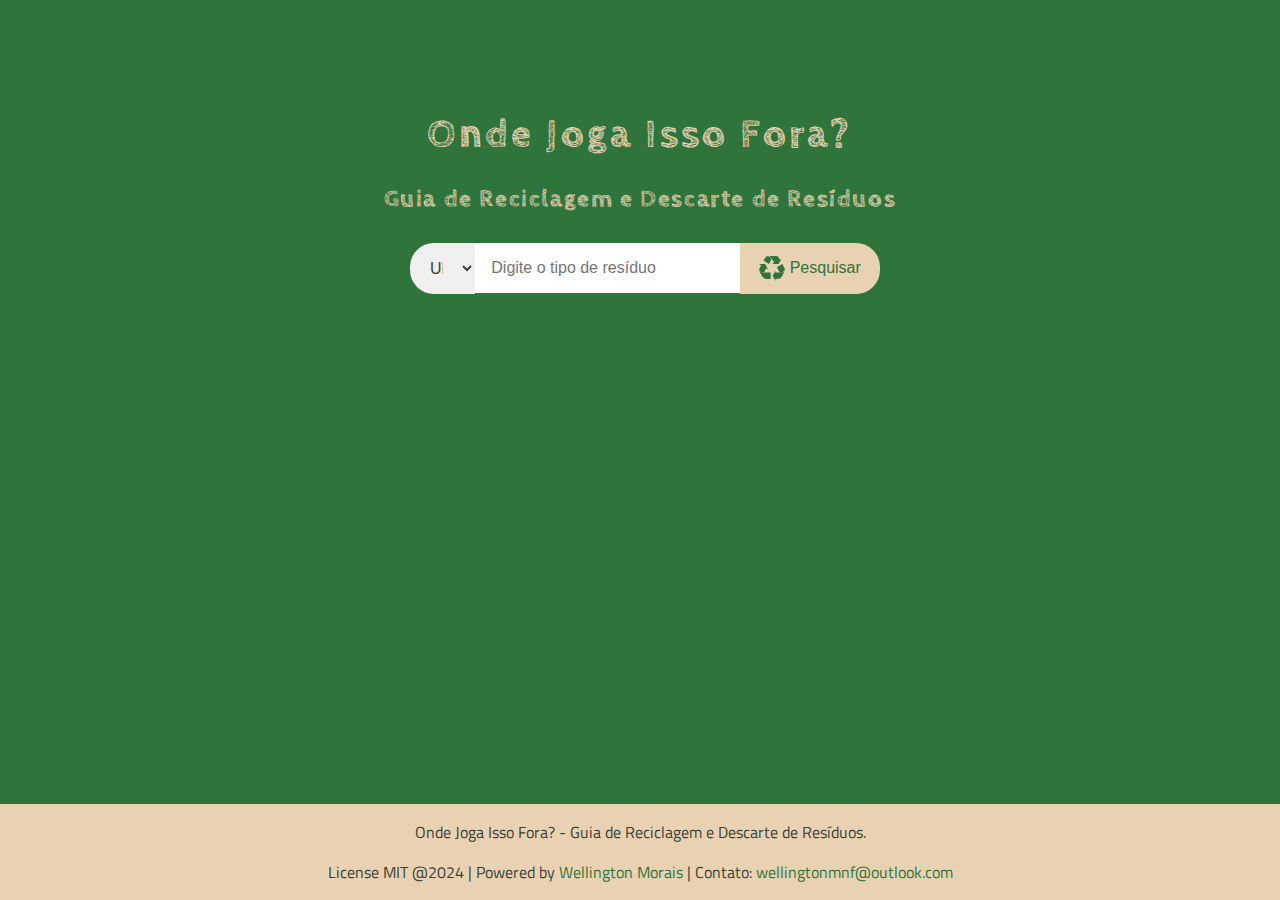
==== index.html @ 461c8f50 "Tamanho redefinido na barra de pesquisa" ====
<!DOCTYPE html>
<html lang="pt-br">
<head>
    <meta charset="UTF-8">
    <meta name="viewport" content="width=device-width, initial-scale=1.0">
    <link rel="stylesheet" href="style.css">
    <title>Onde Joga Isso Fora?</title>
</head>
<body>
    <header>
        <h1>Onde Joga Isso Fora?</h1>
        <h2 class="subtitulo">Guia de Reciclagem e Descarte de Resíduos</h2>
    </header>
    <main>
        <section>
            <div class="barra-dividida">
                <select class="lista-estados" id="lista-estados">
                    <option value="">UF</option>
                    <option value="BA">BA</option>
                    <option value="PR">PR</option>
                    <option value="SC">SC</option>
                </select>
                <input list="estados" text="text" placeholder="Digite o tipo de resíduo" id="campo-pesquisa">
                <button onclick="pesquisar()"><img src="imagens/Recycling_symbol_green.svg" alt="Ícone do botão" class="imagem-botao" id="botao">Pesquisar</button>
            </div>
        </section>
        <section class="resultados-pesquisa" id="resultados-pesquisa">
        </section>
    </main>
    <footer>
        <p>Onde Joga Isso Fora? - Guia de Reciclagem e Descarte de Resíduos.</p>
        <p>License MIT @2024 | Powered by <a href="https://github.com/wellingtonmnf" target="_blank">Wellington Morais</a> | Contato: <a href="mailto:wellingtonmnf@outlook.com" target="_blank" rel="noopener noreferrer">wellingtonmnf@outlook.com</a></p>
    </footer>
    <script src="dados.js"></script>
    <script src="app.js"></script>
</body>
</html>
---- style.css ----
/* Importa as fontes Cabin Sketch e Titillium Web do Google Fonts */
@import url('https://fonts.googleapis.com/css2?family=Cabin+Sketch:wght@400;700&display=swap');
@import url('https://fonts.googleapis.com/css2?family=Titillium+Web:ital,wght@0,200;0,300;0,400;0,600;0,700;0,900;1,200;1,300;1,400;1,600;1,700&display=swap');


/* Estiliza o corpo da página */
body {
    font-family: "Titillium Web", sans-serif; /* Define a fonte padrão */
    background-color: #2F743b; /* Cor de fundo da página */
    display: flex; /* Usa Flexbox para layout */
    flex-direction: column; /* Alinha os itens na vertical */
    align-items: center; /* Centraliza os itens horizontalmente */
    justify-content: center; /* Centraliza os itens verticalmente */
    height: 100vh; /* Preenche a altura total da viewport */
    margin: 0; /* Remove a margem padrão */
    padding: 0; /* Remove o padding padrão */
    overflow-y: hidden;
}

/* Estiliza os títulos h1 */
h1 {
    font-family: "Cabin Sketch", sans-serif; /* Define a fonte padrão */
    font-size: 2.5rem; /* Tamanho da fonte */
    color: #e9d2b2; /* Cor do texto */
    text-align: center; /* Alinha o texto ao centro */
    letter-spacing: 0.2rem; /* Espaçamento entre letras */
    padding-top: 25px; /* Adiciona um espaçamento de 20px entre o título e a margem superior */
    padding-left: 5vw;
    padding-right: 5vw;
}

/* Estiliza os títulos h3 */
h3 {
    font-family: "Cabin Sketch", sans-serif; /* Define a fonte padrão */
    font-size: 1.25rem; /* Tamanho da fonte */
    color: #e9d2b2; /* Cor do texto */
    text-align: center; /* Alinha o texto ao centro */
    letter-spacing: 0.1rem; /* Espaçamento entre letras */
    padding-top: 2px; /* Adiciona um espaçamento de 20px entre o título e a margem superior */
    padding-left: 5vw;
    padding-right: 5vw;
}

/* Estiliza o subtítulo da página principal*/
.subtitulo {
    font-family: "Cabin Sketch", sans-serif; /* Define a fonte padrão */
    font-size: 1.5rem; /* Tamanho da fonte */
    color: #e9d2b2; /* Cor do texto */
    text-align: center; /* Alinha o texto ao centro */
    letter-spacing: 0.1rem; /* Espaçamento entre letras */
    padding-left: 5vw;
    padding-right: 5vw;
}

/* Estiliza as seções da página */
section {
    display: flex; /* Usa Flexbox para layout */
    flex-direction: column; /* Alinha os itens na vertical */
    align-items: center; /* Centraliza os itens horizontalmente */
    margin-bottom: 3rem; /* Espaçamento abaixo de cada seção */
}

.barra-dividida {
    width: 50%;
    display: flex; /* adiciona flexbox para alinhar os elementos lado a lado */
    align-items: center; /* alinha os elementos verticalmente */
}
  
.lista-estados {
    display: inline-block; /* alinha os elementos lado a lado */
    width: 15%; /* define a largura do primeiro elemento */
    margin: 10px; /* adiciona um espaço entre os elementos */
    margin-right: 0px; /* adiciona um espaço entre os elementos */
}
  
#campo-pesquisa {
    display: inline-block; /* alinha os elementos lado a lado */
    width: 65%; /* define a largura do segundo elemento */
    margin: 10px; /* adiciona um espaço entre os elementos */
    margin-left: 0px; /* adiciona um espaço entre os elementos */
    margin-right: 0px; /* adiciona um espaço entre os elementos */
}
  
#botao {
    display: inline-block; /* alinha os elementos lado a lado */
    width: 20% /* define a largura do terceiro elemento */
    margin: 10px; /* adiciona um espaço entre os elementos */
    margin-right: 0px; /* adiciona um espaço entre os elementos */
}

/* Estiliza as listas dentro das seções */
section select {
    width: 10rem; /* Largura dos inputs */
    border: none; /* Remove a borda padrão */
    padding: 1rem; /* Espaçamento interno */
    border-radius: 1.5rem; /* Borda arredondada */
    border-top-right-radius: 0rem; /* Borda arredondada */
    border-bottom-right-radius: 0rem; /* Borda arredondada */
    margin-right: 0rem; /* Espaçamento a direita dos inputs */
    margin-bottom: 1rem; /* Espaçamento abaixo dos inputs */
    color: #3a413b; /* Cor do texto */
    font-size: 1rem; /* Tamanho da fonte */
    box-sizing: border-box; /* Inclui padding e border na largura total */
}

/* Estiliza os inputs dentro das seções */
section input {
    width: 20rem; /* Largura dos inputs */
    border: none; /* Remove a borda padrão */
    padding: 1rem; /* Espaçamento interno */
    border-radius: 1.5rem; /* Borda arredondada */
    border-top-left-radius: 0rem; /* Borda arredondada */
    border-bottom-left-radius: 0rem; /* Borda arredondada */
    border-top-right-radius: 0rem; /* Borda arredondada */
    border-bottom-right-radius: 0rem; /* Borda arredondada */
    margin-left: 0rem; /* Espaçamento a esquerda dos inputs */
    margin-bottom: 1rem; /* Espaçamento abaixo dos inputs */
    color: #3a413b; /* Cor do texto */
    font-size: 1rem; /* Tamanho da fonte */
    box-sizing: border-box; /* Inclui padding e border na largura total */
}

/* Estiliza os botões dentro das seções */
section button {
    padding: 0.8rem 1.2rem; /* Espaçamento interno do botão */
    border: none; /* Remove a borda padrão */
    border-radius: 1.5rem; /* Borda arredondada */
    border-top-left-radius: 0rem; /* Borda arredondada */
    border-bottom-left-radius: 0rem; /* Borda arredondada */
    background-color: #e9d2b2; /* Cor de fundo do botão */
    color: #2F743b; /* Cor do texto do botão */
    font-size: 1rem; /* Tamanho da fonte */
    cursor: pointer; /* Muda o cursor para indicar que é clicável */
    display: flex;
    justify-content: center;
    align-items: center;
    box-sizing: border-box; /* Inclui padding e border na largura total */
}

/* Adiciona efeito hover ao botão de pesquisa */
section button:hover {
    background-color: #f0c78e; /* Muda a cor de fundo ao passar o mouse */
    box-shadow: 0 4px 8px rgba(0, 0, 0, 0.2); /* Adiciona uma sombra mais intensa */
}

/* Estiliza a imagem do botão*/
.imagem-botao {
    width:auto; /* Define a largura do SVG */
    max-height: 25px; /* limita a altura da imagem ao tamanho do container */
    object-fit: contain; /* redimensiona a imagem para caber no container */
    padding-left: 0vw;
    padding-right: 0.35vw;
}

/* Estiliza a caixa de resultados da pesquisa */
.resultados-pesquisa {
    width: 60rem; /* Largura máxima da caixa de resultados */
    height: 46vh; /* Altura máxima da caixa de resultados */
    overflow-y: auto; /* Adiciona rolagem vertical se necessário */
    margin-top: 1rem; /* Espaçamento acima da caixa de resultados */
    padding: 1rem; /* Espaçamento interno */
    border-radius: 0.6rem; /* Borda arredondada */
    margin-bottom: 75px; /* Adiciona um espaçamento de 50px entre a seção de resultados e o footer */
    box-sizing: border-box; /* Inclui padding e borda na altura total do elemento */
    padding-bottom: 75px; /* altura do rodapé */
}

/* Estiliza cada item de resultado */
.item-resultado {
    background: #e9d2b2; /* Cor de fundo dos itens */
    border-radius: 0.6rem; /* Borda arredondada */
    padding: 1rem; /* Espaçamento interno */
    margin-bottom: 1rem; /* Espaçamento abaixo dos itens */
    box-shadow: 0 2px 4px rgba(0, 0, 0, 0.1); /* Sombra leve */
}

/* Estiliza os títulos dentro dos itens de resultado */
.item-resultado h2 {
    font-size: 1.5rem; /* Tamanho da fonte */
    color: #2F743b; /* Cor do texto */
}

/* Estiliza os links dentro dos itens de resultado */
.item-resultado a {
    text-decoration: none; /* Remove o sublinhado padrão dos links */
    color: #2F743b; /* Cor do texto dos links */
}

/* Estiliza os links quando são passados o mouse sobre */
.item-resultado a:hover {
    text-decoration: underline; /* Adiciona sublinhado ao passar o mouse */
}

/* Estiliza a descrição meta dentro dos itens de resultado */
.descricao-meta {
    color: #3a413b; /* Cor do texto */
    margin: 0.5rem 0; /* Margem acima e abaixo */
}

/* Estiliza o rodapé da página */
footer {
    background-color: #e9d2b2; /* Cor de fundo do rodapé */
    color: #3a413b; /* Cor do texto */
    text-align: center; /* Alinha o texto ao centro */
    padding: 0; /* Espaçamento interno */
    left: 0; /* Define a posição do footer na esquerda da página */
    position: absolute; /* Posiciona o rodapé */
    bottom: 0; /* Alinha ao fundo da página */
    width: 100%; /* Largura total da página */
    font-size: 1rem; /* Tamanho da fonte */
    clear: both; /* Adiciona um clear para que o footer seja empurrado para baixo da página */
}

/* Estiliza os links dentro do rodapé */
footer a {
    text-decoration: none; /* Remove o sublinhado padrão dos links */
    color: #2F743b; /* Cor do texto dos links */
}

/* Estiliza os links dentro do rodapé quando são passados o mouse sobre */
footer a:hover {
    text-decoration: underline; /* Adiciona sublinhado ao passar o mouse */
}

@media (max-width: 768px) {
    h1 {
        font-size: 2rem; /* Tamanho da fonte em telas menores */
        letter-spacing: 0.2rem; /* Espaçamento entre letras em telas menores */
    }

    section input {
        width: 25rem; /* Largura dos inputs em telas menores */
        padding: 0.8rem; /* Espaçamento interno em telas menores */
    }

    .resultados-pesquisa {
        width: 40rem; /* Largura da caixa de resultados em telas menores */
        height: 40vh; /* Altura da caixa de resultados em telas menores */
    }

    .item-resultado h2 {
        font-size: 1.3rem; /* Tamanho da fonte dos títulos em telas menores */
    }
}

/* Responsividade para celulares */
@media (max-width: 480px) {

    h1 {
        font-size: 1.8rem; /* Tamanho da fonte em telas pequenas */
        letter-spacing: 0.1rem; /* Espaçamento entre letras em telas pequenas */
    }

    section input {
        width: 17rem; /* Largura total dos inputs em telas pequenas */
    }

    section button {
        padding: 0.6rem 1rem; /* Espaçamento interno do botão em telas pequenas */
        font-size: 0.9rem; /* Tamanho da fonte do botão em telas pequenas */
    }

    .resultados-pesquisa {
        width: 90%; /* Largura da caixa de resultados em telas pequenas */
        height: 50vh; /* Altura da caixa de resultados em telas pequenas */
    }

    .item-resultado h2 {
        font-size: 1.1rem; /* Tamanho da fonte dos títulos em telas pequenas */
    }

    footer {
        font-size: 0.9rem; /* Tamanho da fonte do rodapé em telas pequenas */
    }
}
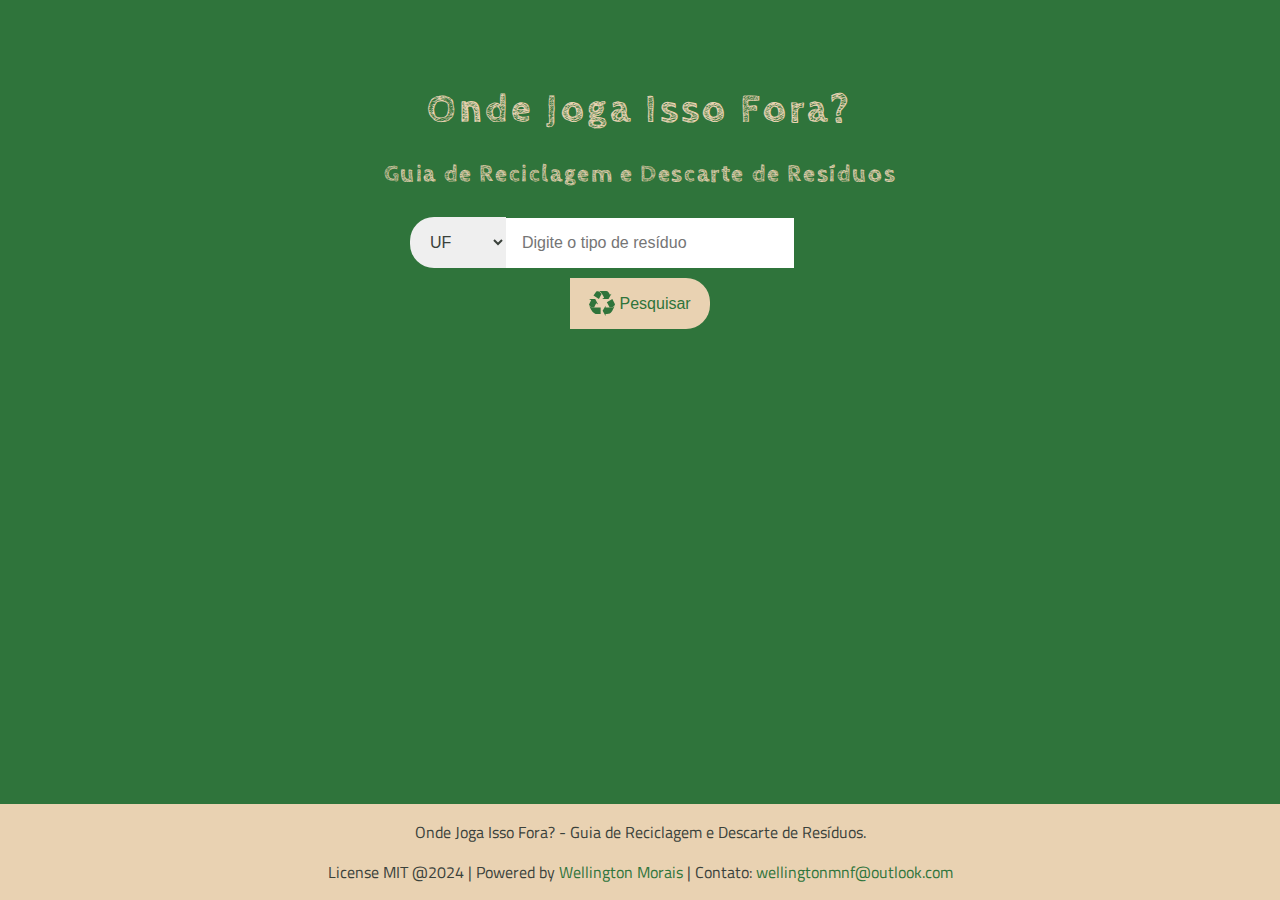
==== commit e6874da5: "Teste de mudança no botão" ====
--- a/index.html
+++ b/index.html
@@ -21,8 +21,8 @@
                     <option value="SC">SC</option>
                 </select>
                 <input list="estados" text="text" placeholder="Digite o tipo de resíduo" id="campo-pesquisa">
-                <button onclick="pesquisar()"><img src="imagens/Recycling_symbol_green.svg" alt="Ícone do botão" class="imagem-botao" id="botao">Pesquisar</button>
             </div>
+            <button onclick="pesquisar()"><img src="imagens/Recycling_symbol_green.svg" alt="Ícone do botão" class="imagem-botao" id="botao">Pesquisar</button>
         </section>
         <section class="resultados-pesquisa" id="resultados-pesquisa">
         </section>
--- a/style.css
+++ b/style.css
@@ -68,14 +68,14 @@
   
 .lista-estados {
     display: inline-block; /* alinha os elementos lado a lado */
-    width: 15%; /* define a largura do primeiro elemento */
+    width: 20%; /* define a largura do primeiro elemento */
     margin: 10px; /* adiciona um espaço entre os elementos */
     margin-right: 0px; /* adiciona um espaço entre os elementos */
 }
   
 #campo-pesquisa {
     display: inline-block; /* alinha os elementos lado a lado */
-    width: 65%; /* define a largura do segundo elemento */
+    width: 60%; /* define a largura do segundo elemento */
     margin: 10px; /* adiciona um espaço entre os elementos */
     margin-left: 0px; /* adiciona um espaço entre os elementos */
     margin-right: 0px; /* adiciona um espaço entre os elementos */
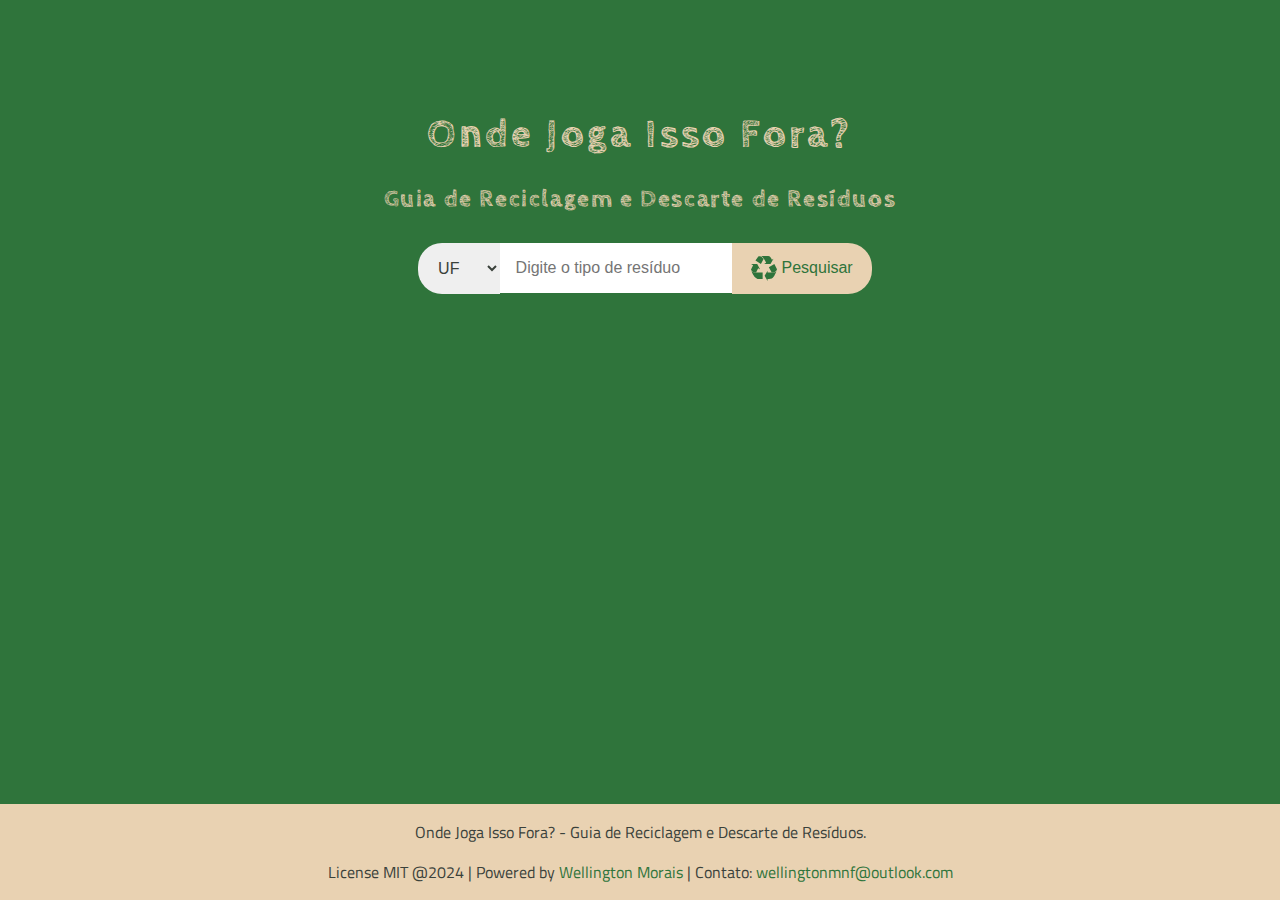
==== commit 0fb81124: "teste do tamanho da barra no celular" ====
--- a/index.html
+++ b/index.html
@@ -21,8 +21,8 @@
                     <option value="SC">SC</option>
                 </select>
                 <input list="estados" text="text" placeholder="Digite o tipo de resíduo" id="campo-pesquisa">
+                <button onclick="pesquisar()"><img src="imagens/Recycling_symbol_green.svg" alt="Ícone do botão" class="imagem-botao" id="botao">Pesquisar</button>
             </div>
-            <button onclick="pesquisar()"><img src="imagens/Recycling_symbol_green.svg" alt="Ícone do botão" class="imagem-botao" id="botao">Pesquisar</button>
         </section>
         <section class="resultados-pesquisa" id="resultados-pesquisa">
         </section>
--- a/style.css
+++ b/style.css
@@ -61,7 +61,7 @@
 }
 
 .barra-dividida {
-    width: 50%;
+    width: auto;
     display: flex; /* adiciona flexbox para alinhar os elementos lado a lado */
     align-items: center; /* alinha os elementos verticalmente */
 }
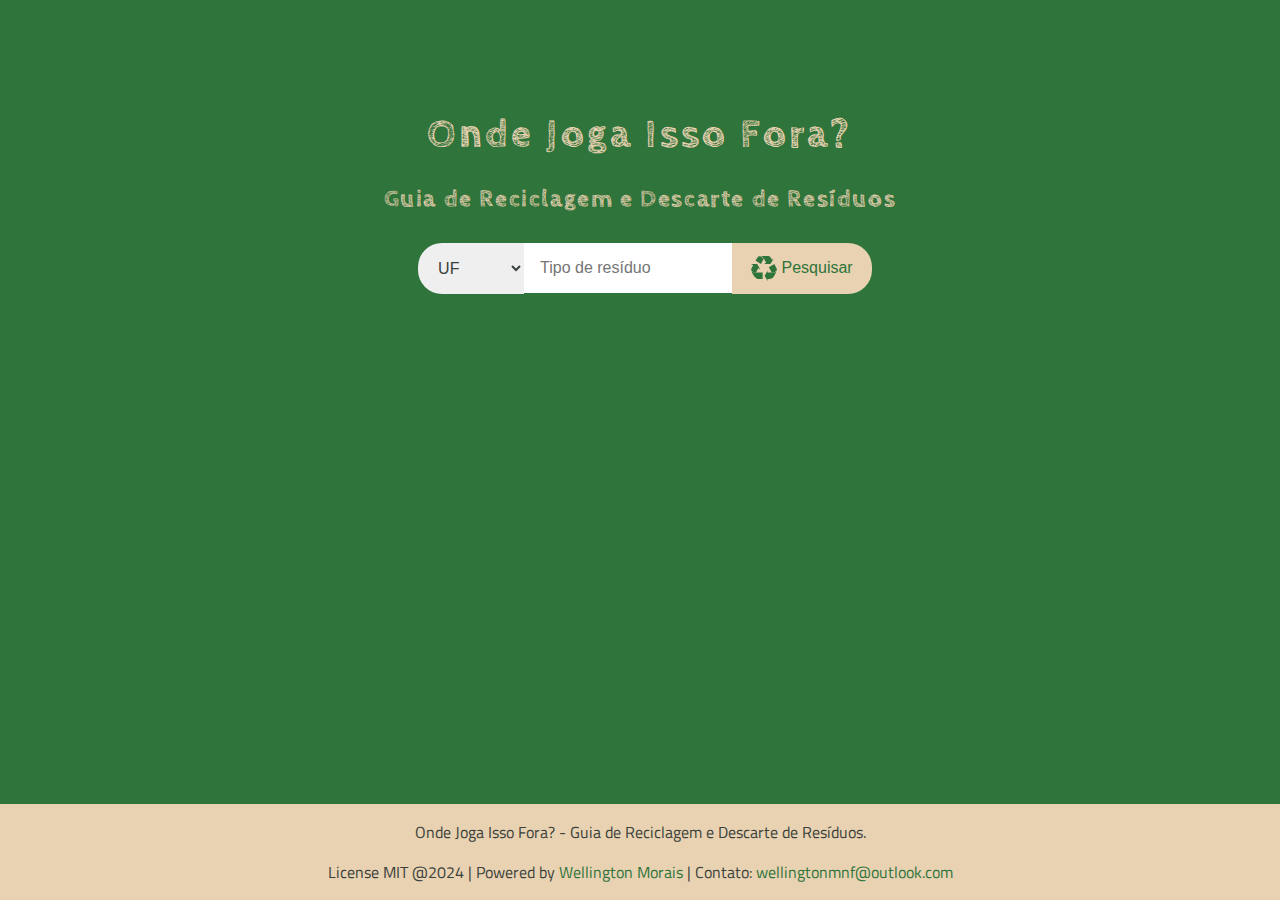
==== commit 044ff281: "Incremento da base de dados do Paraná" ====
--- a/index.html
+++ b/index.html
@@ -20,7 +20,7 @@
                     <option value="PR">PR</option>
                     <option value="SC">SC</option>
                 </select>
-                <input list="estados" text="text" placeholder="Digite o tipo de resíduo" id="campo-pesquisa">
+                <input list="estados" text="text" placeholder="Tipo de resíduo" id="campo-pesquisa">
                 <button onclick="pesquisar()"><img src="imagens/Recycling_symbol_green.svg" alt="Ícone do botão" class="imagem-botao" id="botao">Pesquisar</button>
             </div>
         </section>
--- a/style.css
+++ b/style.css
@@ -68,14 +68,14 @@
   
 .lista-estados {
     display: inline-block; /* alinha os elementos lado a lado */
-    width: 20%; /* define a largura do primeiro elemento */
+    width: 25%; /* define a largura do primeiro elemento */
     margin: 10px; /* adiciona um espaço entre os elementos */
     margin-right: 0px; /* adiciona um espaço entre os elementos */
 }
   
 #campo-pesquisa {
     display: inline-block; /* alinha os elementos lado a lado */
-    width: 60%; /* define a largura do segundo elemento */
+    width: 50%; /* define a largura do segundo elemento */
     margin: 10px; /* adiciona um espaço entre os elementos */
     margin-left: 0px; /* adiciona um espaço entre os elementos */
     margin-right: 0px; /* adiciona um espaço entre os elementos */
@@ -83,7 +83,7 @@
   
 #botao {
     display: inline-block; /* alinha os elementos lado a lado */
-    width: 20% /* define a largura do terceiro elemento */
+    width: 25% /* define a largura do terceiro elemento */
     margin: 10px; /* adiciona um espaço entre os elementos */
     margin-right: 0px; /* adiciona um espaço entre os elementos */
 }
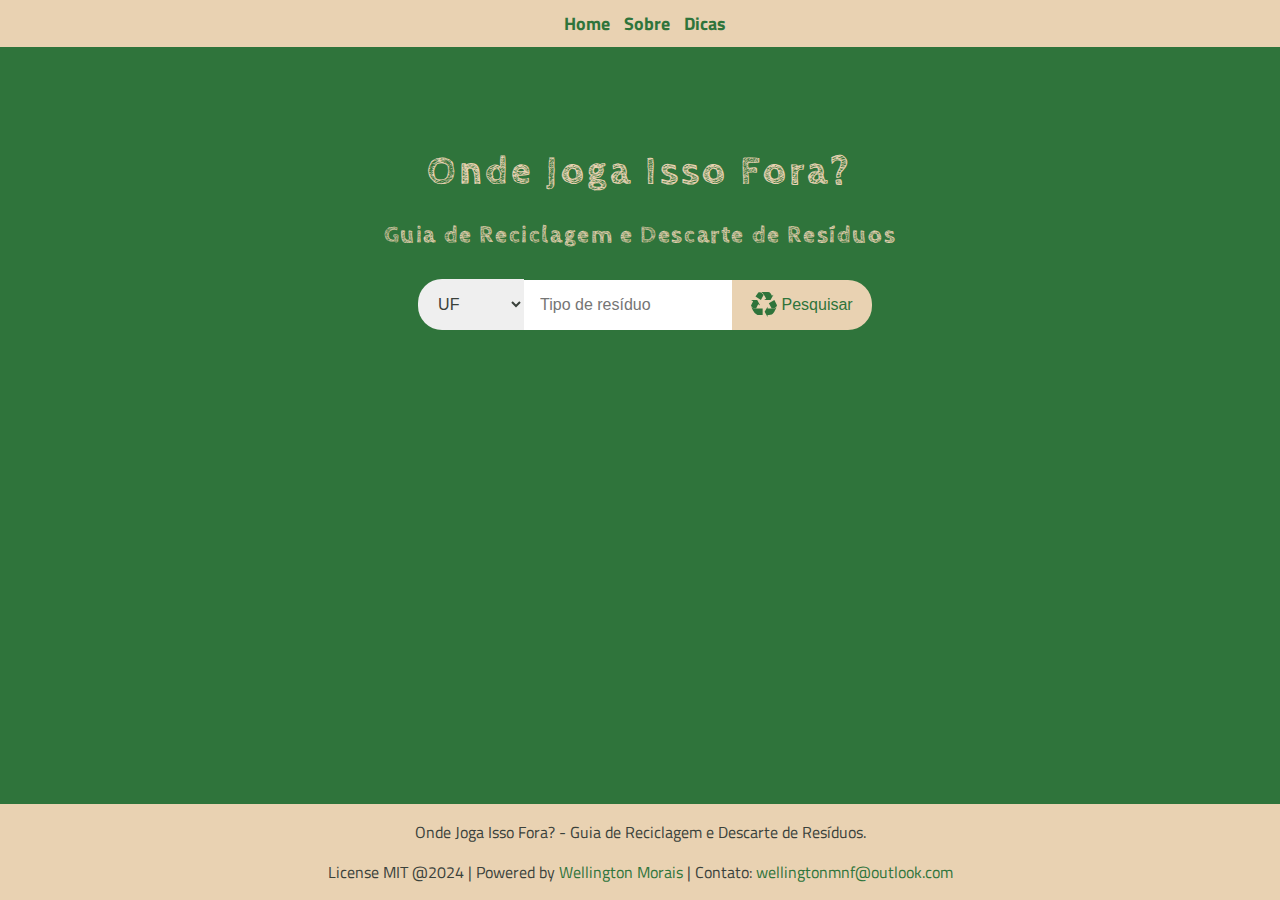
==== commit 5867dfad: "Inserção de menu" ====
--- a/index.html
+++ b/index.html
@@ -8,6 +8,13 @@
 </head>
 <body>
     <header>
+        <nav class="menu-topo">
+            <ul>
+              <li><a href="#">Home</a></li>
+              <li><a href="#">Sobre</a></li>
+              <li><a href="#">Dicas</a></li>
+            </ul>
+          </nav>
         <h1>Onde Joga Isso Fora?</h1>
         <h2 class="subtitulo">Guia de Reciclagem e Descarte de Resíduos</h2>
     </header>
--- a/style.css
+++ b/style.css
@@ -17,6 +17,47 @@
     overflow-y: hidden;
 }
 
+.menu-topo {
+    position: fixed;
+    top: 0;
+    left: 0;
+    width: 100%;
+    font-size: 18px; /* aumenta o tamanho da fonte para 18px */
+    font-weight: bold; /* deixa os textos em negrito */
+    background-color: #e9d2b2;
+    color: #2F743b;
+    padding: 10px;
+    text-align: center;
+}
+  
+.menu-topo ul {
+    list-style: none;
+    margin: 0;
+    padding: 0;
+}
+  
+.menu-topo li {
+    display: inline-block;
+    margin-right: 10px;
+}
+
+.menu-topo li:hover {
+    background-color: #2F743b; /* inverte a cor do fundo para verde */
+    display: inline-block;
+  }
+  
+.menu-topo a {
+    background-color: #e9d2b2; /* inverte a cor do fundo para verde */
+    color: #2F743b;
+    text-decoration: none;
+}
+  
+.menu-topo a:hover {
+    background-color: #2F743b; /* inverte a cor do fundo para verde */
+    color: #e9d2b2; /* inverte a cor da fonte para preto */
+    padding: 10px;
+}
+
 /* Estiliza os títulos h1 */
 h1 {
     font-family: "Cabin Sketch", sans-serif; /* Define a fonte padrão */
@@ -24,6 +65,7 @@
     color: #e9d2b2; /* Cor do texto */
     text-align: center; /* Alinha o texto ao centro */
     letter-spacing: 0.2rem; /* Espaçamento entre letras */
+    margin-top: 100px;
     padding-top: 25px; /* Adiciona um espaçamento de 20px entre o título e a margem superior */
     padding-left: 5vw;
     padding-right: 5vw;
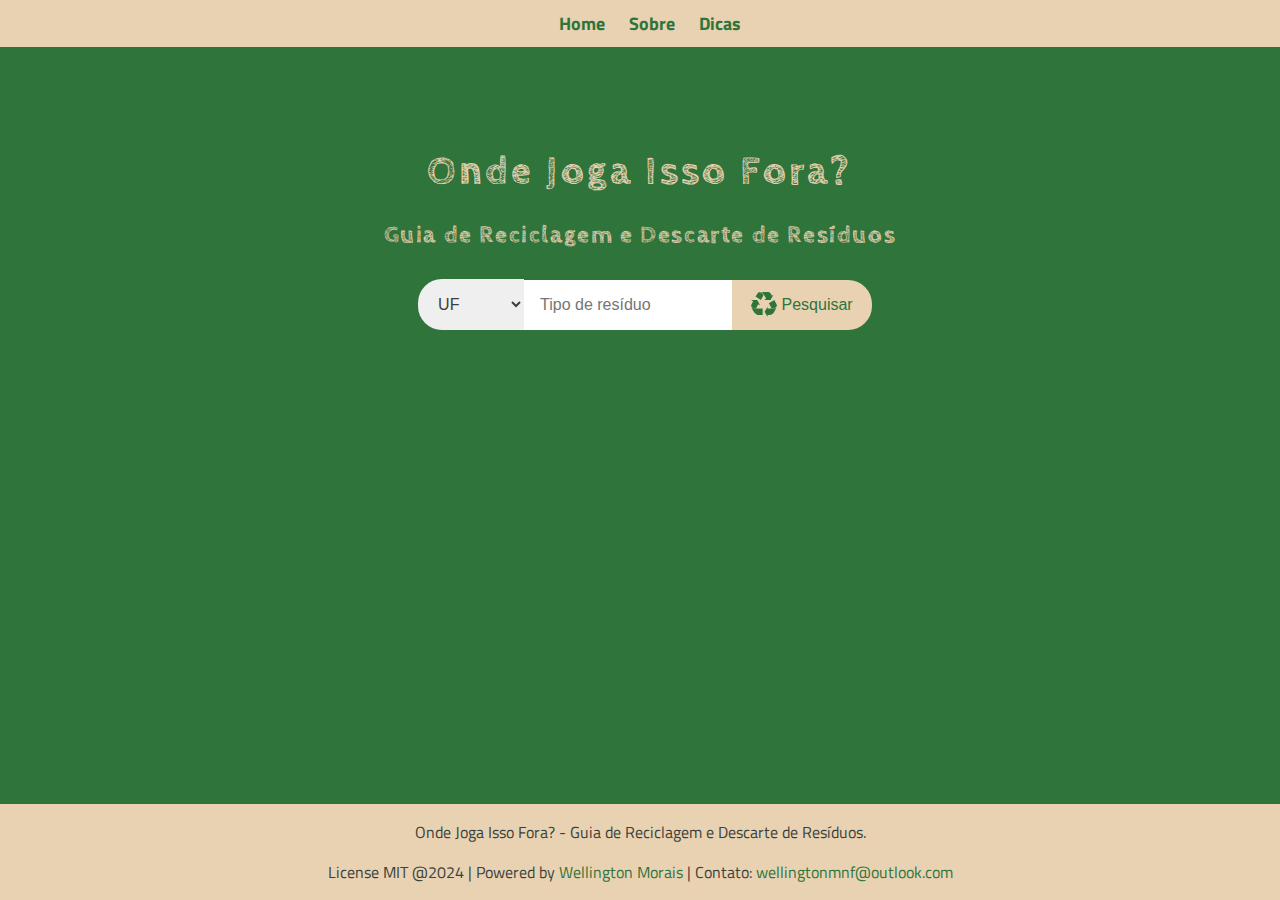
==== commit 1c622df8: "Menu finalizado" ====
--- a/index.html
+++ b/index.html
@@ -10,9 +10,9 @@
     <header>
         <nav class="menu-topo">
             <ul>
-              <li><a href="#">Home</a></li>
-              <li><a href="#">Sobre</a></li>
-              <li><a href="#">Dicas</a></li>
+              <li><a href="index.html">Home</a></li>
+              <li><a href="sobre.html">Sobre</a></li>
+              <li><a href="dicas.html">Dicas</a></li>
             </ul>
           </nav>
         <h1>Onde Joga Isso Fora?</h1>
--- a/style.css
+++ b/style.css
@@ -38,24 +38,26 @@
   
 .menu-topo li {
     display: inline-block;
-    margin-right: 10px;
+    margin-right: 0px;
 }
 
 .menu-topo li:hover {
     background-color: #2F743b; /* inverte a cor do fundo para verde */
-    display: inline-block;
   }
   
 .menu-topo a {
     background-color: #e9d2b2; /* inverte a cor do fundo para verde */
     color: #2F743b;
     text-decoration: none;
+    box-sizing: border-box; /* adiciona padding ao tamanho do elemento */
+    padding: 10px; /* adiciona padding para que o hover funcione corretamente */
+    transition: transform 0.2s; /* adiciona efeito de transição */
 }
   
 .menu-topo a:hover {
-    background-color: #2F743b; /* inverte a cor do fundo para verde */
-    color: #e9d2b2; /* inverte a cor da fonte para preto */
-    padding: 10px;
+    background-color: #2F743b;
+    color: #e9d2b2;
+    transform: scale(1.1); /* expande o elemento sem afetar a posição */
 }
 
 /* Estiliza os títulos h1 */
@@ -239,6 +241,96 @@
     margin: 0.5rem 0; /* Margem acima e abaixo */
 }
 
+/* Estiliza a seção de descrição sobre o site */
+.descricao-sobre {
+    width: 60rem; /* Largura máxima da caixa de resultados */
+    height: 46vh; /* Altura máxima da caixa de resultados */
+    overflow-y: auto; /* Adiciona rolagem vertical se necessário */
+    margin-top: 1rem; /* Espaçamento acima da caixa de resultados */
+    padding: 1rem; /* Espaçamento interno */
+    border-radius: 0.6rem; /* Borda arredondada */
+    margin-bottom: 75px; /* Adiciona um espaçamento de 50px entre a seção de resultados e o footer */
+    box-sizing: border-box; /* Inclui padding e borda na altura total do elemento */
+    padding-bottom: 75px; /* altura do rodapé */
+}
+
+/* Estiliza cada item de resultado */
+.item-resultado {
+    background: #e9d2b2; /* Cor de fundo dos itens */
+    border-radius: 0.6rem; /* Borda arredondada */
+    padding: 1rem; /* Espaçamento interno */
+    margin-bottom: 1rem; /* Espaçamento abaixo dos itens */
+    box-shadow: 0 2px 4px rgba(0, 0, 0, 0.1); /* Sombra leve */
+}
+
+/* Estiliza os títulos dentro dos itens de resultado */
+.item-resultado h2 {
+    font-size: 1.5rem; /* Tamanho da fonte */
+    color: #2F743b; /* Cor do texto */
+}
+
+/* Estiliza os links dentro dos itens de resultado */
+.item-resultado a {
+    text-decoration: none; /* Remove o sublinhado padrão dos links */
+    color: #2F743b; /* Cor do texto dos links */
+}
+
+/* Estiliza os links quando são passados o mouse sobre */
+.item-resultado a:hover {
+    text-decoration: underline; /* Adiciona sublinhado ao passar o mouse */
+}
+
+/* Estiliza a descrição meta dentro dos itens de resultado */
+.descricao-meta {
+    color: #3a413b; /* Cor do texto */
+    margin: 0.5rem 0; /* Margem acima e abaixo */
+}
+
+/* Estiliza a seção de descrição das dicas */
+.descricao-dicas {
+    width: 60rem; /* Largura máxima da caixa de resultados */
+    height: 46vh; /* Altura máxima da caixa de resultados */
+    overflow-y: auto; /* Adiciona rolagem vertical se necessário */
+    margin-top: 1rem; /* Espaçamento acima da caixa de resultados */
+    padding: 1rem; /* Espaçamento interno */
+    border-radius: 0.6rem; /* Borda arredondada */
+    margin-bottom: 75px; /* Adiciona um espaçamento de 50px entre a seção de resultados e o footer */
+    box-sizing: border-box; /* Inclui padding e borda na altura total do elemento */
+    padding-bottom: 75px; /* altura do rodapé */
+}
+
+/* Estiliza cada item de resultado */
+.descricao-dicas p {
+    background: #e9d2b2; /* Cor de fundo dos itens */
+    border-radius: 0.6rem; /* Borda arredondada */
+    padding: 1rem; /* Espaçamento interno */
+    margin-bottom: 1rem; /* Espaçamento abaixo dos itens */
+    box-shadow: 0 2px 4px rgba(0, 0, 0, 0.1); /* Sombra leve */
+}
+
+/* Estiliza os títulos dentro dos itens de resultado */
+.descricao-dicas h2 {
+    font-size: 1.5rem; /* Tamanho da fonte */
+    color: #2F743b; /* Cor do texto */
+}
+
+/* Estiliza os links dentro dos itens de resultado */
+.descricao-dicas a {
+    text-decoration: none; /* Remove o sublinhado padrão dos links */
+    color: #2F743b; /* Cor do texto dos links */
+}
+
+/* Estiliza os links quando são passados o mouse sobre */
+.descricao-dicas a:hover {
+    text-decoration: underline; /* Adiciona sublinhado ao passar o mouse */
+}
+
+/* Estiliza a descrição meta dentro dos itens de resultado */
+.descricao-meta {
+    color: #3a413b; /* Cor do texto */
+    margin: 0.5rem 0; /* Margem acima e abaixo */
+}
+
 /* Estiliza o rodapé da página */
 footer {
     background-color: #e9d2b2; /* Cor de fundo do rodapé */
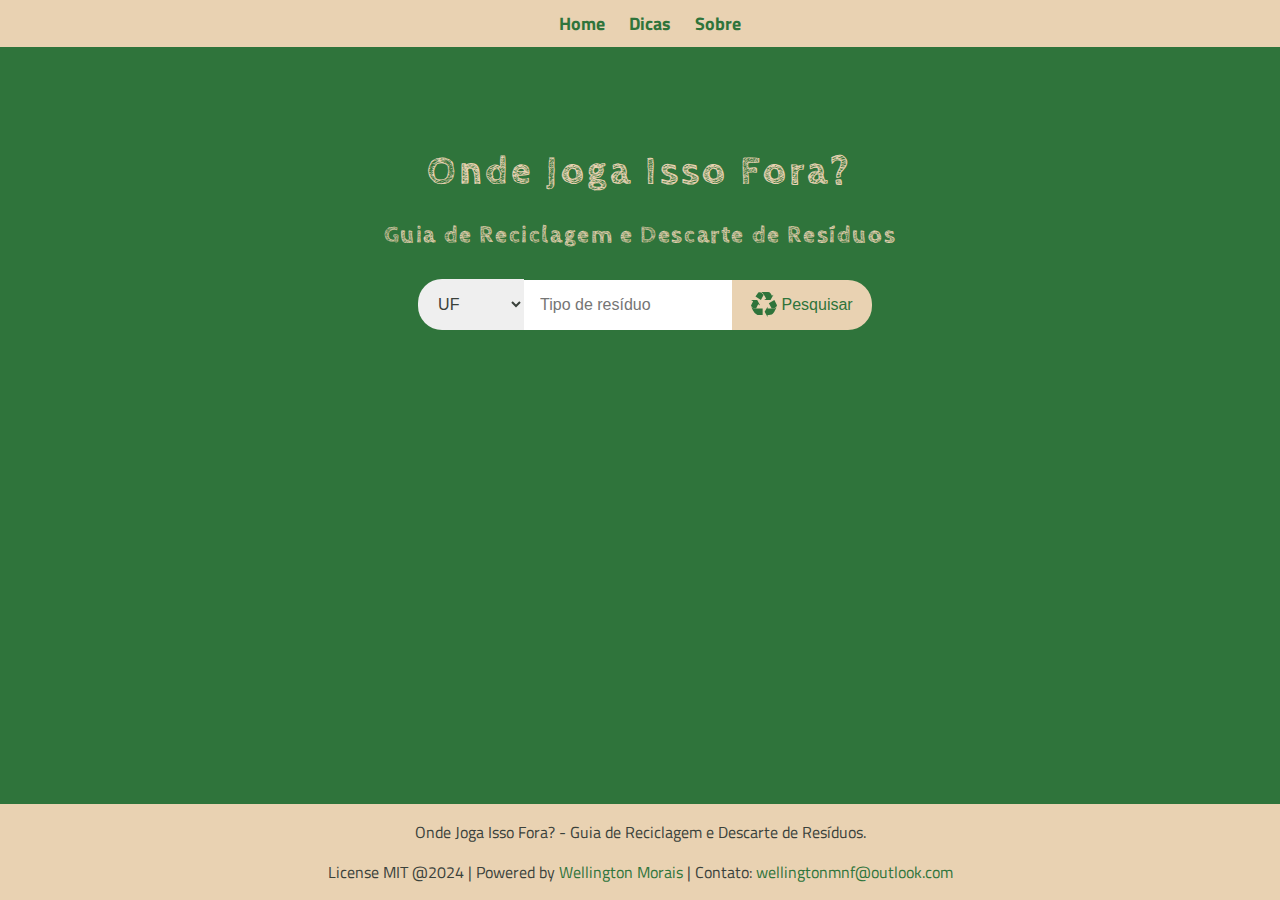
==== commit 40110636: "estruturação em pastas do projeto" ====
--- a/index.html
+++ b/index.html
@@ -3,7 +3,7 @@
 <head>
     <meta charset="UTF-8">
     <meta name="viewport" content="width=device-width, initial-scale=1.0">
-    <link rel="stylesheet" href="style.css">
+    <link rel="stylesheet" href="css/style.css">
     <title>Onde Joga Isso Fora?</title>
 </head>
 <body>
@@ -11,8 +11,8 @@
         <nav class="menu-topo">
             <ul>
               <li><a href="index.html">Home</a></li>
+              <li><a href="dicas.html">Dicas</a></li>
               <li><a href="sobre.html">Sobre</a></li>
-              <li><a href="dicas.html">Dicas</a></li>
             </ul>
           </nav>
         <h1>Onde Joga Isso Fora?</h1>
@@ -38,7 +38,7 @@
         <p>Onde Joga Isso Fora? - Guia de Reciclagem e Descarte de Resíduos.</p>
         <p>License MIT @2024 | Powered by <a href="https://github.com/wellingtonmnf" target="_blank">Wellington Morais</a> | Contato: <a href="mailto:wellingtonmnf@outlook.com" target="_blank" rel="noopener noreferrer">wellingtonmnf@outlook.com</a></p>
     </footer>
-    <script src="dados.js"></script>
-    <script src="app.js"></script>
+    <script src="js/dados.js"></script>
+    <script src="js/app.js"></script>
 </body>
 </html>--- a/css/style.css
+++ b/css/style.css
@@ -0,0 +1,319 @@
+/* Importa as fontes Cabin Sketch e Titillium Web do Google Fonts */
+@import url('https://fonts.googleapis.com/css2?family=Cabin+Sketch:wght@400;700&display=swap');
+@import url('https://fonts.googleapis.com/css2?family=Titillium+Web:ital,wght@0,200;0,300;0,400;0,600;0,700;0,900;1,200;1,300;1,400;1,600;1,700&display=swap');
+
+
+/* Estiliza o corpo da página */
+body {
+    font-family: "Titillium Web", sans-serif; /* Define a fonte padrão */
+    background-color: #2F743b; /* Cor de fundo da página */
+    display: flex; /* Usa Flexbox para layout */
+    flex-direction: column; /* Alinha os itens na vertical */
+    align-items: center; /* Centraliza os itens horizontalmente */
+    justify-content: center; /* Centraliza os itens verticalmente */
+    height: 100vh; /* Preenche a altura total da viewport */
+    margin: 0; /* Remove a margem padrão */
+    padding: 0; /* Remove o padding padrão */
+    overflow-y: hidden;
+}
+
+.menu-topo {
+    position: fixed;
+    top: 0;
+    left: 0;
+    width: 100%;
+    font-size: 18px; /* aumenta o tamanho da fonte para 18px */
+    font-weight: bold; /* deixa os textos em negrito */
+    background-color: #e9d2b2;
+    color: #2F743b;
+    padding: 10px;
+    text-align: center;
+}
+  
+.menu-topo ul {
+    list-style: none;
+    margin: 0;
+    padding: 0;
+}
+  
+.menu-topo li {
+    display: inline-block;
+    margin-right: 0px;
+}
+
+.menu-topo li:hover {
+    background-color: #2F743b; /* inverte a cor do fundo para verde */
+  }
+  
+.menu-topo a {
+    background-color: #e9d2b2; /* inverte a cor do fundo para verde */
+    color: #2F743b;
+    text-decoration: none;
+    box-sizing: border-box; /* adiciona padding ao tamanho do elemento */
+    padding: 10px; /* adiciona padding para que o hover funcione corretamente */
+    transition: transform 0.2s; /* adiciona efeito de transição */
+}
+  
+.menu-topo a:hover {
+    background-color: #2F743b;
+    color: #e9d2b2;
+    transform: scale(1.1); /* expande o elemento sem afetar a posição */
+}
+
+/* Estiliza os títulos h1 */
+h1 {
+    font-family: "Cabin Sketch", sans-serif; /* Define a fonte padrão */
+    font-size: 2.5rem; /* Tamanho da fonte */
+    color: #e9d2b2; /* Cor do texto */
+    text-align: center; /* Alinha o texto ao centro */
+    letter-spacing: 0.2rem; /* Espaçamento entre letras */
+    margin-top: 100px;
+    padding-top: 25px; /* Adiciona um espaçamento de 20px entre o título e a margem superior */
+    padding-left: 5vw;
+    padding-right: 5vw;
+}
+
+/* Estiliza os títulos h3 */
+h3 {
+    font-family: "Cabin Sketch", sans-serif; /* Define a fonte padrão */
+    font-size: 1.25rem; /* Tamanho da fonte */
+    color: #e9d2b2; /* Cor do texto */
+    text-align: center; /* Alinha o texto ao centro */
+    letter-spacing: 0.1rem; /* Espaçamento entre letras */
+    padding-top: 2px; /* Adiciona um espaçamento de 20px entre o título e a margem superior */
+    padding-left: 5vw;
+    padding-right: 5vw;
+}
+
+/* Estiliza o subtítulo da página principal*/
+.subtitulo {
+    font-family: "Cabin Sketch", sans-serif; /* Define a fonte padrão */
+    font-size: 1.5rem; /* Tamanho da fonte */
+    color: #e9d2b2; /* Cor do texto */
+    text-align: center; /* Alinha o texto ao centro */
+    letter-spacing: 0.1rem; /* Espaçamento entre letras */
+    padding-left: 5vw;
+    padding-right: 5vw;
+}
+
+/* Estiliza as seções da página */
+section {
+    display: flex; /* Usa Flexbox para layout */
+    flex-direction: column; /* Alinha os itens na vertical */
+    align-items: center; /* Centraliza os itens horizontalmente */
+    margin-bottom: 3rem; /* Espaçamento abaixo de cada seção */
+}
+
+.barra-dividida {
+    width: auto;
+    display: flex; /* adiciona flexbox para alinhar os elementos lado a lado */
+    align-items: center; /* alinha os elementos verticalmente */
+}
+  
+.lista-estados {
+    display: inline-block; /* alinha os elementos lado a lado */
+    width: 25%; /* define a largura do primeiro elemento */
+    margin: 10px; /* adiciona um espaço entre os elementos */
+    margin-right: 0px; /* adiciona um espaço entre os elementos */
+}
+  
+#campo-pesquisa {
+    display: inline-block; /* alinha os elementos lado a lado */
+    width: 50%; /* define a largura do segundo elemento */
+    margin: 10px; /* adiciona um espaço entre os elementos */
+    margin-left: 0px; /* adiciona um espaço entre os elementos */
+    margin-right: 0px; /* adiciona um espaço entre os elementos */
+}
+  
+#botao {
+    display: inline-block; /* alinha os elementos lado a lado */
+    width: 25% /* define a largura do terceiro elemento */
+    margin: 10px; /* adiciona um espaço entre os elementos */
+    margin-right: 0px; /* adiciona um espaço entre os elementos */
+}
+
+/* Estiliza as listas dentro das seções */
+section select {
+    width: 10rem; /* Largura dos inputs */
+    border: none; /* Remove a borda padrão */
+    padding: 1rem; /* Espaçamento interno */
+    border-radius: 1.5rem; /* Borda arredondada */
+    border-top-right-radius: 0rem; /* Borda arredondada */
+    border-bottom-right-radius: 0rem; /* Borda arredondada */
+    margin-right: 0rem; /* Espaçamento a direita dos inputs */
+    margin-bottom: 1rem; /* Espaçamento abaixo dos inputs */
+    color: #3a413b; /* Cor do texto */
+    font-size: 1rem; /* Tamanho da fonte */
+    box-sizing: border-box; /* Inclui padding e border na largura total */
+}
+
+/* Estiliza os inputs dentro das seções */
+section input {
+    width: 20rem; /* Largura dos inputs */
+    border: none; /* Remove a borda padrão */
+    padding: 1rem; /* Espaçamento interno */
+    border-radius: 1.5rem; /* Borda arredondada */
+    border-top-left-radius: 0rem; /* Borda arredondada */
+    border-bottom-left-radius: 0rem; /* Borda arredondada */
+    border-top-right-radius: 0rem; /* Borda arredondada */
+    border-bottom-right-radius: 0rem; /* Borda arredondada */
+    margin-left: 0rem; /* Espaçamento a esquerda dos inputs */
+    margin-bottom: 1rem; /* Espaçamento abaixo dos inputs */
+    color: #3a413b; /* Cor do texto */
+    font-size: 1rem; /* Tamanho da fonte */
+    box-sizing: border-box; /* Inclui padding e border na largura total */
+}
+
+/* Estiliza os botões dentro das seções */
+section button {
+    padding: 0.8rem 1.2rem; /* Espaçamento interno do botão */
+    border: none; /* Remove a borda padrão */
+    border-radius: 1.5rem; /* Borda arredondada */
+    border-top-left-radius: 0rem; /* Borda arredondada */
+    border-bottom-left-radius: 0rem; /* Borda arredondada */
+    background-color: #e9d2b2; /* Cor de fundo do botão */
+    color: #2F743b; /* Cor do texto do botão */
+    font-size: 1rem; /* Tamanho da fonte */
+    cursor: pointer; /* Muda o cursor para indicar que é clicável */
+    display: flex;
+    justify-content: center;
+    align-items: center;
+    box-sizing: border-box; /* Inclui padding e border na largura total */
+}
+
+/* Adiciona efeito hover ao botão de pesquisa */
+section button:hover {
+    background-color: #f0c78e; /* Muda a cor de fundo ao passar o mouse */
+    box-shadow: 0 4px 8px rgba(0, 0, 0, 0.2); /* Adiciona uma sombra mais intensa */
+}
+
+/* Estiliza a imagem do botão*/
+.imagem-botao {
+    width:auto; /* Define a largura do SVG */
+    max-height: 25px; /* limita a altura da imagem ao tamanho do container */
+    object-fit: contain; /* redimensiona a imagem para caber no container */
+    padding-left: 0vw;
+    padding-right: 0.35vw;
+}
+
+/* Estiliza a caixa de resultados da pesquisa */
+.resultados-pesquisa {
+    width: 60rem; /* Largura máxima da caixa de resultados */
+    height: 46vh; /* Altura máxima da caixa de resultados */
+    overflow-y: auto; /* Adiciona rolagem vertical se necessário */
+    margin-top: 1rem; /* Espaçamento acima da caixa de resultados */
+    padding: 1rem; /* Espaçamento interno */
+    border-radius: 0.6rem; /* Borda arredondada */
+    margin-bottom: 75px; /* Adiciona um espaçamento de 50px entre a seção de resultados e o footer */
+    box-sizing: border-box; /* Inclui padding e borda na altura total do elemento */
+    padding-bottom: 75px; /* altura do rodapé */
+}
+
+/* Estiliza cada item de resultado */
+.item-resultado {
+    background: #e9d2b2; /* Cor de fundo dos itens */
+    border-radius: 0.6rem; /* Borda arredondada */
+    padding: 1rem; /* Espaçamento interno */
+    margin-bottom: 1rem; /* Espaçamento abaixo dos itens */
+    box-shadow: 0 2px 4px rgba(0, 0, 0, 0.1); /* Sombra leve */
+}
+
+/* Estiliza os títulos dentro dos itens de resultado */
+.item-resultado h2 {
+    font-size: 1.5rem; /* Tamanho da fonte */
+    color: #2F743b; /* Cor do texto */
+}
+
+/* Estiliza os links dentro dos itens de resultado */
+.item-resultado a {
+    text-decoration: none; /* Remove o sublinhado padrão dos links */
+    color: #2F743b; /* Cor do texto dos links */
+}
+
+/* Estiliza os links quando são passados o mouse sobre */
+.item-resultado a:hover {
+    text-decoration: underline; /* Adiciona sublinhado ao passar o mouse */
+}
+
+/* Estiliza a descrição meta dentro dos itens de resultado */
+.descricao-meta {
+    color: #3a413b; /* Cor do texto */
+    margin: 0.5rem 0; /* Margem acima e abaixo */
+}
+
+/* Estiliza o rodapé da página */
+footer {
+    background-color: #e9d2b2; /* Cor de fundo do rodapé */
+    color: #3a413b; /* Cor do texto */
+    text-align: center; /* Alinha o texto ao centro */
+    padding: 0; /* Espaçamento interno */
+    left: 0; /* Define a posição do footer na esquerda da página */
+    position: absolute; /* Posiciona o rodapé */
+    bottom: 0; /* Alinha ao fundo da página */
+    width: 100%; /* Largura total da página */
+    font-size: 1rem; /* Tamanho da fonte */
+    clear: both; /* Adiciona um clear para que o footer seja empurrado para baixo da página */
+}
+
+/* Estiliza os links dentro do rodapé */
+footer a {
+    text-decoration: none; /* Remove o sublinhado padrão dos links */
+    color: #2F743b; /* Cor do texto dos links */
+}
+
+/* Estiliza os links dentro do rodapé quando são passados o mouse sobre */
+footer a:hover {
+    text-decoration: underline; /* Adiciona sublinhado ao passar o mouse */
+}
+
+@media (max-width: 768px) {
+    h1 {
+        font-size: 2rem; /* Tamanho da fonte em telas menores */
+        letter-spacing: 0.2rem; /* Espaçamento entre letras em telas menores */
+    }
+
+    section input {
+        width: 25rem; /* Largura dos inputs em telas menores */
+        padding: 0.8rem; /* Espaçamento interno em telas menores */
+    }
+
+    .resultados-pesquisa {
+        width: 40rem; /* Largura da caixa de resultados em telas menores */
+        height: 40vh; /* Altura da caixa de resultados em telas menores */
+    }
+
+    .item-resultado h2 {
+        font-size: 1.3rem; /* Tamanho da fonte dos títulos em telas menores */
+    }
+}
+
+/* Responsividade para celulares */
+@media (max-width: 480px) {
+
+    h1 {
+        font-size: 1.8rem; /* Tamanho da fonte em telas pequenas */
+        letter-spacing: 0.1rem; /* Espaçamento entre letras em telas pequenas */
+    }
+
+    section input {
+        width: 17rem; /* Largura total dos inputs em telas pequenas */
+    }
+
+    section button {
+        padding: 0.6rem 1rem; /* Espaçamento interno do botão em telas pequenas */
+        font-size: 0.9rem; /* Tamanho da fonte do botão em telas pequenas */
+    }
+
+    .resultados-pesquisa {
+        width: 90%; /* Largura da caixa de resultados em telas pequenas */
+        height: 50vh; /* Altura da caixa de resultados em telas pequenas */
+    }
+
+    .item-resultado h2 {
+        font-size: 1.1rem; /* Tamanho da fonte dos títulos em telas pequenas */
+    }
+
+    footer {
+        font-size: 0.9rem; /* Tamanho da fonte do rodapé em telas pequenas */
+    }
+}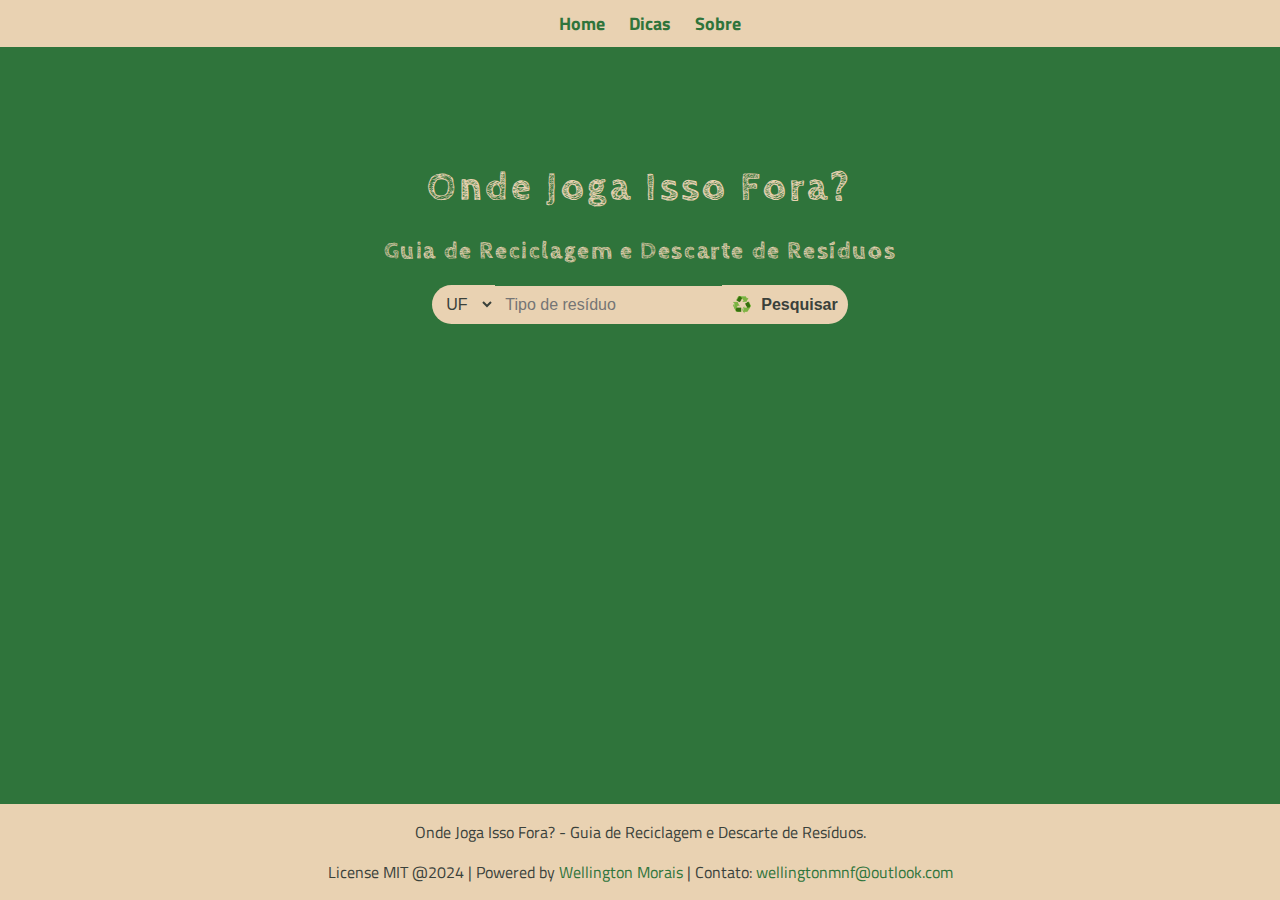
==== commit 1d7816bc: "Atualização com todas as correções" ====
--- a/index.html
+++ b/index.html
@@ -28,7 +28,7 @@
                     <option value="SC">SC</option>
                 </select>
                 <input list="estados" text="text" placeholder="Tipo de resíduo" id="campo-pesquisa">
-                <button onclick="pesquisar()"><img src="imagens/Recycling_symbol_green.svg" alt="Ícone do botão" class="imagem-botao" id="botao">Pesquisar</button>
+                <button onclick="pesquisar()" id="botao"></img>♻️<strong>&nbsp&nbspPesquisar</strong></button>
             </div>
         </section>
         <section class="resultados-pesquisa" id="resultados-pesquisa">
--- a/css/style.css
+++ b/css/style.css
@@ -105,95 +105,69 @@
 }
 
 .barra-dividida {
-    width: auto;
-    display: flex; /* adiciona flexbox para alinhar os elementos lado a lado */
-    align-items: center; /* alinha os elementos verticalmente */
+    width: auto; /* A barra ocupa toda a largura da tela */
+    display: flex; /* Adiciona Flexbox para alinhar os elementos lado a lado */
+    justify-content: space-around; /* Distribui o espaço entre os elementos */
+    align-items: center; /* Alinha os elementos verticalmente */
 }
   
 .lista-estados {
-    display: inline-block; /* alinha os elementos lado a lado */
-    width: 25%; /* define a largura do primeiro elemento */
-    margin: 10px; /* adiciona um espaço entre os elementos */
-    margin-right: 0px; /* adiciona um espaço entre os elementos */
-}
-  
-#campo-pesquisa {
-    display: inline-block; /* alinha os elementos lado a lado */
-    width: 50%; /* define a largura do segundo elemento */
-    margin: 10px; /* adiciona um espaço entre os elementos */
-    margin-left: 0px; /* adiciona um espaço entre os elementos */
-    margin-right: 0px; /* adiciona um espaço entre os elementos */
-}
-  
-#botao {
-    display: inline-block; /* alinha os elementos lado a lado */
-    width: 25% /* define a largura do terceiro elemento */
-    margin: 10px; /* adiciona um espaço entre os elementos */
-    margin-right: 0px; /* adiciona um espaço entre os elementos */
-}
-
-/* Estiliza as listas dentro das seções */
-section select {
-    width: 10rem; /* Largura dos inputs */
+    display: flex; /* Adiciona Flexbox para garantir altura e largura proporcional */
+    flex-grow: 1; /* Permite que o elemento cresça proporcionalmente */
+    align-items: center; /* Alinha o conteúdo verticalmente no centro */
+    padding: 10px; /* Adiciona espaçamento interno */
     border: none; /* Remove a borda padrão */
-    padding: 1rem; /* Espaçamento interno */
     border-radius: 1.5rem; /* Borda arredondada */
     border-top-right-radius: 0rem; /* Borda arredondada */
     border-bottom-right-radius: 0rem; /* Borda arredondada */
-    margin-right: 0rem; /* Espaçamento a direita dos inputs */
-    margin-bottom: 1rem; /* Espaçamento abaixo dos inputs */
-    color: #3a413b; /* Cor do texto */
-    font-size: 1rem; /* Tamanho da fonte */
-    box-sizing: border-box; /* Inclui padding e border na largura total */
-}
-
-/* Estiliza os inputs dentro das seções */
-section input {
-    width: 20rem; /* Largura dos inputs */
+    font-size: 1rem; /* Tamanho da fonte */
+    color: #3a413b; /* Cor do texto */
+    background-color: #e9d2b2; /* Cor de fundo */
+    cursor: pointer; /* Muda o cursor para indicar que é clicável */
+}
+  
+#campo-pesquisa {
+    display: flex; /* Adiciona Flexbox para garantir altura e largura proporcional */
+    flex-grow: 1; /* Permite que o elemento cresça proporcionalmente */
+    align-items: center; /* Alinha o conteúdo verticalmente no centro */
+    padding: 10px; /* Adiciona espaçamento interno */
     border: none; /* Remove a borda padrão */
-    padding: 1rem; /* Espaçamento interno */
     border-radius: 1.5rem; /* Borda arredondada */
     border-top-left-radius: 0rem; /* Borda arredondada */
     border-bottom-left-radius: 0rem; /* Borda arredondada */
     border-top-right-radius: 0rem; /* Borda arredondada */
     border-bottom-right-radius: 0rem; /* Borda arredondada */
-    margin-left: 0rem; /* Espaçamento a esquerda dos inputs */
-    margin-bottom: 1rem; /* Espaçamento abaixo dos inputs */
-    color: #3a413b; /* Cor do texto */
-    font-size: 1rem; /* Tamanho da fonte */
-    box-sizing: border-box; /* Inclui padding e border na largura total */
-}
-
-/* Estiliza os botões dentro das seções */
-section button {
-    padding: 0.8rem 1.2rem; /* Espaçamento interno do botão */
+    font-size: 1rem; /* Tamanho da fonte */
+    color: #3a413b; /* Cor do texto */
+    background-color: #e9d2b2; /* Cor de fundo */
+}
+  
+#botao {
+    display: flex; /* Adiciona Flexbox para garantir altura e largura proporcional */
+    flex-grow: 1; /* Permite que o elemento cresça proporcionalmente */
+    align-items: center; /* Alinha o conteúdo verticalmente no centro */
+    padding: 10px; /* Adiciona espaçamento interno */
     border: none; /* Remove a borda padrão */
     border-radius: 1.5rem; /* Borda arredondada */
     border-top-left-radius: 0rem; /* Borda arredondada */
     border-bottom-left-radius: 0rem; /* Borda arredondada */
-    background-color: #e9d2b2; /* Cor de fundo do botão */
-    color: #2F743b; /* Cor do texto do botão */
-    font-size: 1rem; /* Tamanho da fonte */
+    font-size: 1rem; /* Tamanho da fonte */
+    color: #3a413b; /* Cor do texto */
+    background-color: #e9d2b2; /* Cor de fundo */
     cursor: pointer; /* Muda o cursor para indicar que é clicável */
-    display: flex;
-    justify-content: center;
-    align-items: center;
-    box-sizing: border-box; /* Inclui padding e border na largura total */
 }
 
 /* Adiciona efeito hover ao botão de pesquisa */
-section button:hover {
+#botao:hover {
     background-color: #f0c78e; /* Muda a cor de fundo ao passar o mouse */
     box-shadow: 0 4px 8px rgba(0, 0, 0, 0.2); /* Adiciona uma sombra mais intensa */
 }
 
 /* Estiliza a imagem do botão*/
 .imagem-botao {
-    width:auto; /* Define a largura do SVG */
-    max-height: 25px; /* limita a altura da imagem ao tamanho do container */
-    object-fit: contain; /* redimensiona a imagem para caber no container */
-    padding-left: 0vw;
-    padding-right: 0.35vw;
+    width: 100%; /* Ocupa toda a largura do botão */
+    height: 100%; /* Ocupa toda a altura do botão */
+    object-fit: contain; /* Manter proporção */
 }
 
 /* Estiliza a caixa de resultados da pesquisa */
@@ -204,7 +178,7 @@
     margin-top: 1rem; /* Espaçamento acima da caixa de resultados */
     padding: 1rem; /* Espaçamento interno */
     border-radius: 0.6rem; /* Borda arredondada */
-    margin-bottom: 75px; /* Adiciona um espaçamento de 50px entre a seção de resultados e o footer */
+    margin-bottom: 75px; /* Adiciona um espaçamento de 75px entre a seção de resultados e o footer */
     box-sizing: border-box; /* Inclui padding e borda na altura total do elemento */
     padding-bottom: 75px; /* altura do rodapé */
 }
